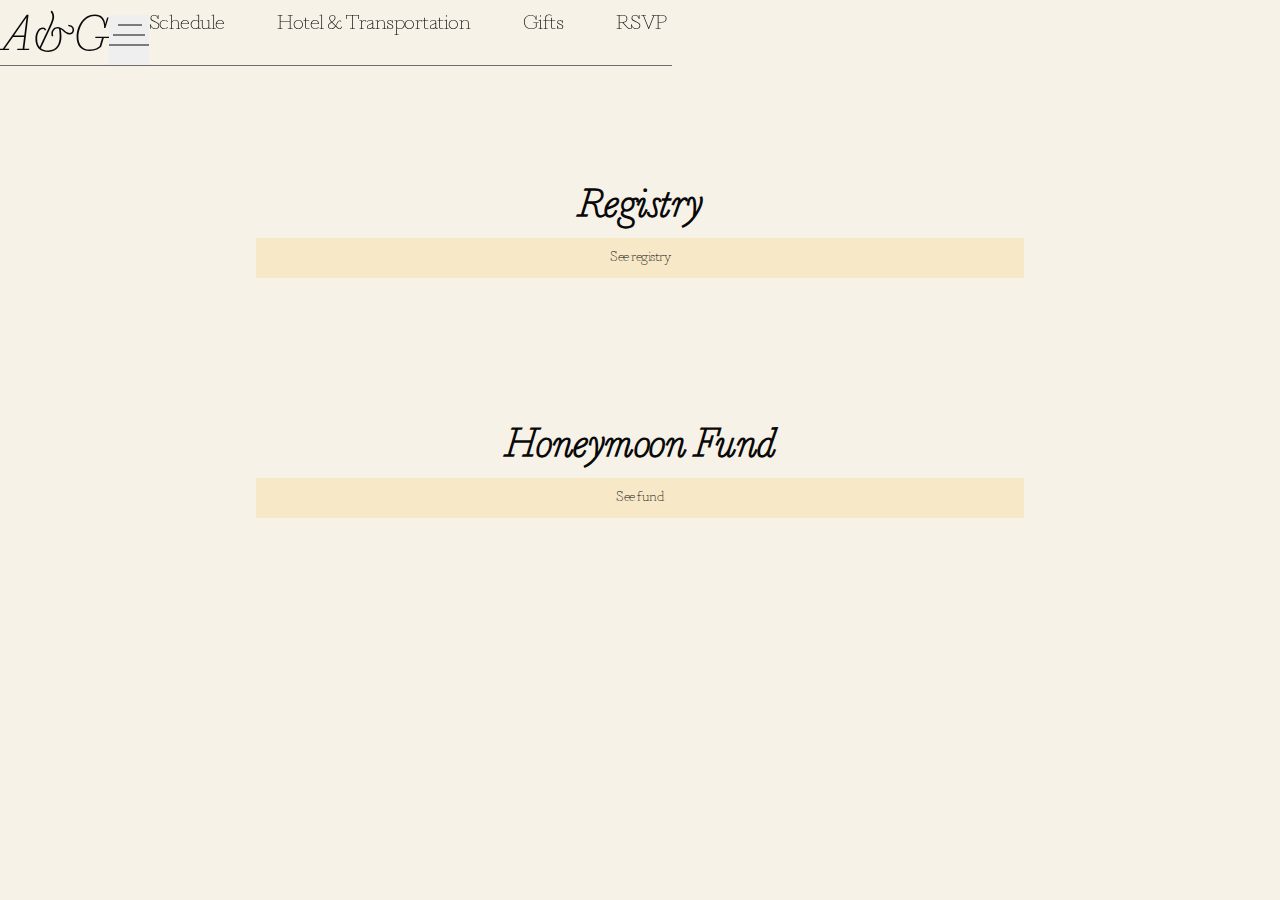
==== gifts.html @ 767416cb "added rsvp, registry and fund" ====
<!DOCTYPE html>
<html lang="en">
<head>
	<!-- Required meta tags -->
	<meta charset="utf-8">
	<meta name="viewport" content="width=device-width, initial-scale=1, shrink-to-fit=no">
  	<!-- Bootstrap CSS CDN-->
  	<link rel="stylesheet" href="https://stackpath.bootstrapcdn.com/bootstrap/4.1.1/css/bootstrap.min.css" integrity="sha384-WskhaSGFgHYWDcbwN70/dfYBj47jz9qbsMId/iRN3ewGhXQFZCSftd1LZCfmhktB" crossorigin="anonymous">

  	<!-- bootstrap css for offline work -->
  	<!-- <link rel="stylesheet" href="assets/css/bootstrap.css"> -->

	<!-- personal css files -->
	<link rel="stylesheet" type="text/css" href="assets/css/header.css">
	<link rel="stylesheet" type="text/css" href="assets/css/style.css">

	<link rel='shortcut icon' type='image/x-icon' href='favicon.ico' />

	<title>A&G | Gifts</title>
</head>

<body>

<!-- @start navbar -->
<nav class="navbar fixed-top navbar-expand-sm myNavbar">
	<div class="container myNavbarContainer">
		<div class="navbar-border-container">
			<div class="navbar-logo-container">
				<a class="nav-logo" href="index.html">A&G</a>
			</div>
			<button class="navbar-toggler myNavbarToggler myNavbarTogglerOpen" type="button" data-toggle="collapse" data-target="#navbarNavAltMarkup" aria-controls="navbarNavAltMarkup" aria-expanded="false" aria-label="Toggle navigation">
				<img src="assets/img/hamburger.svg" alt="" class="myNavbarTogglerIcon myNavbarTogglerIconOpen">
		  	</button>
		  	<button class="navbar-toggler myNavbarToggler myNavbarTogglerClose" type="button" data-toggle="collapse" data-target="#navbarNavAltMarkup" aria-controls="navbarNavAltMarkup" aria-expanded="false" aria-label="Toggle navigation">
				<img src="assets/img/close.svg" alt="" class="myNavbarTogglerIcon myNavbarTogglerIconOpen">
		  	</button>
		  	<div class="collapse navbar-collapse myNavbarCollapse" id="navbarNavAltMarkup">
		    	<div class="navbar-nav ml-auto myNavbarList">
			      	<a class="nav-item nav-link" href="schedule.html">Schedule</a>
			      	<a class="nav-item nav-link" href="hoteltransport.html">Hotel & Transportation</a>
			      	<a class="nav-item nav-link" href="gifts.html">Gifts</a>
			      	<a class="nav-item nav-link" href="rsvp.html">RSVP</a>
		    	</div>
		  	</div>
		</div>
	</div>
</nav>
<div class="navbarOverlay"></div>
<!-- @end navbar -->
	
<div class="header-spacer"></div>

<section>
	<div class="container content">
		<div class="row info-row centered">
			<div class="col-md-6 offset-md-3">
				<h2 class="centered info-header">Registry</h2>
				<a href="https://www.williams-sonoma.com/registry/gpfkfkw957/registry-list.html" target="blank"><button class="info-button">See registry</button></a>
			</div>
		</div>
		<div class="row info-row centered">
			<div class="col-md-6 offset-md-3">
				<h2 class="centered info-header">Honeymoon Fund</h2>
				<a href="https://www.travelersjoy.com/amandaandgabriel" target="blank"><button class="info-button">See fund</button></a>
			</div>
		</div>
	</div>
</section>

</body>
---- assets/css/header.css ----
html,
body {
    width: 100%;
    height: 100%;
}

body {
    position: relative;
    overflow-y: auto;
    overflow-x: hidden;
    background-color: #fff;
}

* {
    margin: 0;
    padding: 0;
    font-family: 'marian-roman', sans-serif;
}

p {
    margin: 0;
    padding: 0;
}

a {
    text-decoration: none!important;
}

ul {
    list-style-type: none;
}

@font-face {
    font-family: marian-roman;
    src: url(../fonts/marian-1757-roman.otf)
}

@font-face {
    font-family: marian-italic;
    src: url(../fonts/marian-1757-italic.otf)
}

nav {
    z-index: 4;
    display: block;
    position: absolute;
    top: 0;
    left: 0;
    position: fixed;
    background-color: #F7F2E8;
    padding-bottom: 0px!important;
}

nav.myNavbar {
    padding-top: 15px;
}

nav .navbar-border-container {
	width: 100%;
	display: flex;
	flex-wrap: nowrap;
	border-bottom: solid 1px #6D6D6D;
}

nav .nav-logo {
	font-size: 50px;
	color: #090909!important;
	text-decoration: none!important;
	font-family: marian-italic;
}

nav .myNavbarList a {
    font-size: 20px;
    color: #090909!important;
    text-decoration: none!important;
    font-family: marian-roman;
    padding-bottom: 0px!important;
    padding-left: 50px!important;
}

nav .myNavbarToggler,
nav .myNavbarToggler:focus {
    color: #422e2b!important;
    border: 0;
    outline: none
}

nav .myNavbarTogglerIcon {
    width: 40px;
    height: auto;
    position: relative;
    top: -2px
}

.myNavbarTogglerClose {
    display: none
}

.navbarOverlay {
    width: 100%;
    height: 100vh;
    position: absolute;
    top: 0;
    left: 0;
    position: fixed;
    background-color: #9ADCD5;
    z-index: 3;
    display: none
}

/*.navbar-helper {
	margin-bottom: 98px;
}*/

/* Mobile */
@media (max-width: 576px) {
    nav .myNavbarBrand {
        padding-left: 20px!important
    }
    nav .myNavbarToggler {
    	margin-left: auto!important;
    }
    nav .myNavbarList a {
        margin: 0!important;
        font-size: 40px;
        text-align: center;
        padding-left: 20px!important;
        padding-right: 20px!important;
        padding-top: 20px
    }
    nav .navbarArrows {
        display: inline-block;
        float: right
    }
    nav .navbarBar {
        width: 100%;
        height: 5px;
        z-index: 5;
        background-color: #F6F6F6;
        position: fixed;
        top: 100px;
        left: 0
    }
}

/* Tablet Landscape / Small Desktop */
@media (min-width: 768px) {
    nav .myNavbarList a {
        margin: 0!important;
        padding-top: 0
    }
    nav .myNavbarList a:first-child {
        padding-left: 0!important
    }
    nav .myNavbarList a:last-child {
        padding-right: 5px!important
    }
    nav .myNavbarBrand {
        padding-left: 0!important
    }
    nav .navbarArrows,
    nav .navbarBar {
        display: none
    }
}
---- assets/css/style.css ----
html,
body {
    width: 100%;
    height: calc(100% - 138px);
}

body {
    position: relative;
    overflow-y: auto;
    overflow-x: hidden;
    background-color: #F7F2E8;
}

* {
    margin: 0;
    padding: 0;
    font-family: 'marian-roman', sans-serif;
    letter-spacing: -0.5px;
}

p {
    margin: 0;
    padding: 0;
    line-height: 24px;
}

a {
    text-decoration: none!important;
}

ul {
    list-style-type: none;
}

@font-face {
    font-family: marian-roman;
    src: url(../fonts/marian-1757-roman.otf)
}

@font-face {
    font-family: marian-italic;
    src: url(../fonts/marian-1757-italic.otf)
}

img {
    width:100%;
    height: auto;
}

.centered {
    text-align: center;
}

.header-spacer {
    height: 138px;
}

.home-hero {
    margin-top: 138px;
}

.row-vertical-center {
    position: relative;
}

.home-hero-content {
    position: absolute;
    font-size: 38px!important;
    top: 50%;
    transform: translateY(-50%);
}

.home-hero-decoration {
    width: 100%;
    text-align: center;
    line-height: 130px;
}

.home-hero-content {

}

.info-row {
    margin: 50px 0 150px 0;
}

.info-block {
    text-align: center;
}

.info-icon {
    width: 50px;
    height: 50px;
}

h2.info-header {
    font-family: marian-italic;
    color: #090909;
    font-size: 40px;
    margin-bottom: 10px;
}

p.info-row-label {
    font-size: 20px;
    color: #090909;
    margin-bottom: 5px;
}

p.info-copy {
    font-size: 20px;
    color: #090909;
    margin-bottom: 20px;
}

p.info-copy-narrow {
    padding: 0 50px;
}

.info-button {
    background-color: #F7E8C8;
    color: #090909;
    border: none;
    cursor: pointer;
    text-align: center;
    width: 60%;
    height: 40px;
}

.rsvp-iframe {
    margin-bottom: -135px;
    border: none;
}

.block {
    background-color: #F7F2E8;
    height: 150px;
    width: 100%;
    position: absolute;
}

#footer {
    display: none;
}
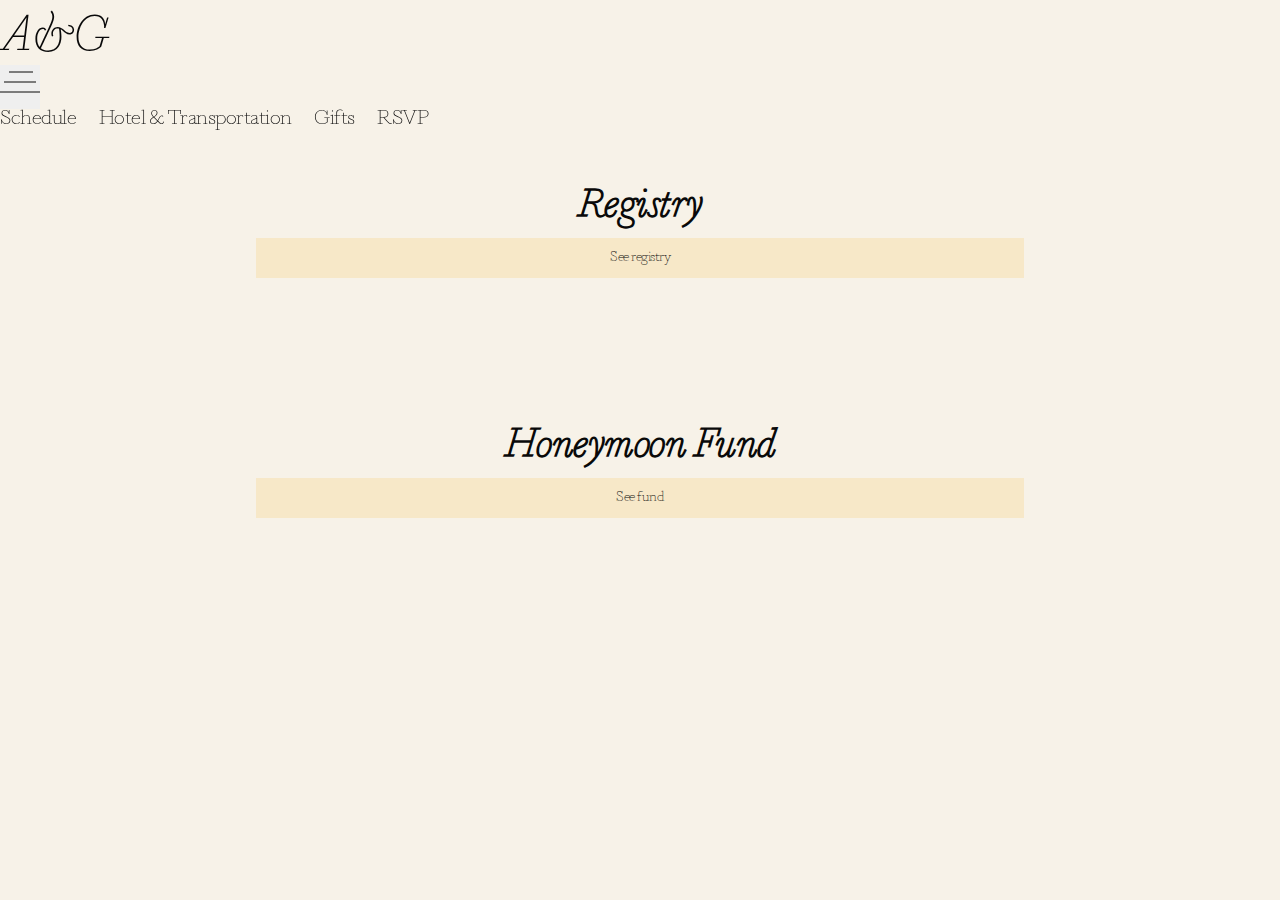
==== commit 22668e27: "fixed mobile bugs" ====
--- a/gifts.html
+++ b/gifts.html
@@ -24,28 +24,27 @@
 <!-- @start navbar -->
 <nav class="navbar fixed-top navbar-expand-sm myNavbar">
 	<div class="container myNavbarContainer">
-		<div class="navbar-border-container">
-			<div class="navbar-logo-container">
-				<a class="nav-logo" href="index.html">A&G</a>
-			</div>
-			<button class="navbar-toggler myNavbarToggler myNavbarTogglerOpen" type="button" data-toggle="collapse" data-target="#navbarNavAltMarkup" aria-controls="navbarNavAltMarkup" aria-expanded="false" aria-label="Toggle navigation">
-				<img src="assets/img/hamburger.svg" alt="" class="myNavbarTogglerIcon myNavbarTogglerIconOpen">
-		  	</button>
-		  	<button class="navbar-toggler myNavbarToggler myNavbarTogglerClose" type="button" data-toggle="collapse" data-target="#navbarNavAltMarkup" aria-controls="navbarNavAltMarkup" aria-expanded="false" aria-label="Toggle navigation">
-				<img src="assets/img/close.svg" alt="" class="myNavbarTogglerIcon myNavbarTogglerIconOpen">
-		  	</button>
-		  	<div class="collapse navbar-collapse myNavbarCollapse" id="navbarNavAltMarkup">
-		    	<div class="navbar-nav ml-auto myNavbarList">
-			      	<a class="nav-item nav-link" href="schedule.html">Schedule</a>
-			      	<a class="nav-item nav-link" href="hoteltransport.html">Hotel & Transportation</a>
-			      	<a class="nav-item nav-link" href="gifts.html">Gifts</a>
-			      	<a class="nav-item nav-link" href="rsvp.html">RSVP</a>
-		    	</div>
-		  	</div>
+		<div class="navbar-logo-container myNavbarTogglerOpen">
+			<a class="nav-logo" href="index.html">A&G</a>
 		</div>
+		<button class="navbar-toggler myNavbarToggler myNavbarTogglerOpen" type="button" data-toggle="collapse" data-target="#navbarNavAltMarkup" aria-controls="navbarNavAltMarkup" aria-expanded="false" aria-label="Toggle navigation">
+			<img src="assets/img/hamburger.svg" alt="" class="myNavbarTogglerIcon myNavbarTogglerIconOpen">
+	  	</button>
+	  	<button class="navbar-toggler myNavbarToggler myNavbarTogglerClose" type="button" data-toggle="collapse" data-target="#navbarNavAltMarkup" aria-controls="navbarNavAltMarkup" aria-expanded="false" aria-label="Toggle navigation">
+			<img src="assets/img/close.svg" alt="" class="myNavbarTogglerIcon myNavbarTogglerIconOpen">
+	  	</button>
+	  	<div class="collapse navbar-collapse myNavbarCollapse" id="navbarNavAltMarkup">
+	    	<div class="navbar-nav ml-auto myNavbarList">
+		      	<a class="nav-item nav-link" href="schedule.html">Schedule</a>
+		      	<a class="nav-item nav-link" href="hoteltransport.html">Hotel & Transportation</a>
+	      		<a class="nav-item nav-link" href="gifts.html">Gifts</a>
+		      	<a class="nav-item nav-link" href="rsvp.html">RSVP</a>
+	    	</div>
+	  	</div>
 	</div>
 </nav>
 <div class="navbarOverlay"></div>
+<div class="navbar-helper"></div>
 <!-- @end navbar -->
 	
 <div class="header-spacer"></div>
@@ -67,4 +66,11 @@
 	</div>
 </section>
 
+<!-- jquery CDN -->
+<script src="https://ajax.googleapis.com/ajax/libs/jquery/3.2.1/jquery.min.js"></script>
+<!-- Bootstrap JS CDN -->
+<script src="https://stackpath.bootstrapcdn.com/bootstrap/4.1.1/js/bootstrap.min.js" integrity="sha384-smHYKdLADwkXOn1EmN1qk/HfnUcbVRZyYmZ4qpPea6sjB/pTJ0euyQp0Mk8ck+5T" crossorigin="anonymous"></script>
+<!-- personal js files -->
+<script  src="assets/js/nav.js"></script>
+
 </body>--- a/assets/css/header.css
+++ b/assets/css/header.css
@@ -55,13 +55,6 @@
     padding-top: 15px;
 }
 
-nav .navbar-border-container {
-	width: 100%;
-	display: flex;
-	flex-wrap: nowrap;
-	border-bottom: solid 1px #6D6D6D;
-}
-
 nav .nav-logo {
 	font-size: 50px;
 	color: #090909!important;
@@ -103,7 +96,7 @@
     top: 0;
     left: 0;
     position: fixed;
-    background-color: #9ADCD5;
+    background-color: #F7F2E8;
     z-index: 3;
     display: none
 }
@@ -122,7 +115,7 @@
     }
     nav .myNavbarList a {
         margin: 0!important;
-        font-size: 40px;
+        font-size: 32px;
         text-align: center;
         padding-left: 20px!important;
         padding-right: 20px!important;
@@ -143,9 +136,18 @@
     }
 }
 
+@media (min-width: 576px) {
+    nav .myNavbarList a {
+        margin: 0!important;
+        font-size: 16px;
+        padding-left: 20px!important;
+    }
+}
+
 /* Tablet Landscape / Small Desktop */
 @media (min-width: 768px) {
     nav .myNavbarList a {
+        font-size: 20px;
         margin: 0!important;
         padding-top: 0
     }
--- a/assets/css/style.css
+++ b/assets/css/style.css
@@ -127,7 +127,6 @@
 }
 
 .rsvp-iframe {
-    margin-bottom: -135px;
     border: none;
 }
 
@@ -141,3 +140,54 @@
 #footer {
     display: none;
 }
+
+
+/* XSmall */
+@media (max-width: 576px) {
+    .block {
+        height: 0px;
+    }
+    .rsvp-iframe {
+       
+        margin-top: -190px;
+    }
+    .info-block {
+        padding-bottom: 50px;
+    }
+
+}
+
+/* Small */
+@media (min-width: 576px) {
+    .rsvp-iframe {
+        margin-top: -190px;
+    }
+    .info-block {
+        padding-bottom: 50px;
+    }
+}
+}
+
+/* Medium */
+@media (min-width: 768px) {
+    .rsvp-iframe {
+        margin-top: -190px;
+    }
+}
+
+/* Large */
+@media (min-width: 992px) {
+    .rsvp-iframe {
+        margin-top: -190px;
+    }
+
+    h2.info-header {
+    }
+}
+
+/* Large */
+@media (min-width: 1200px) {
+    .rsvp-iframe {
+        margin-top: -135px;
+    }
+}
